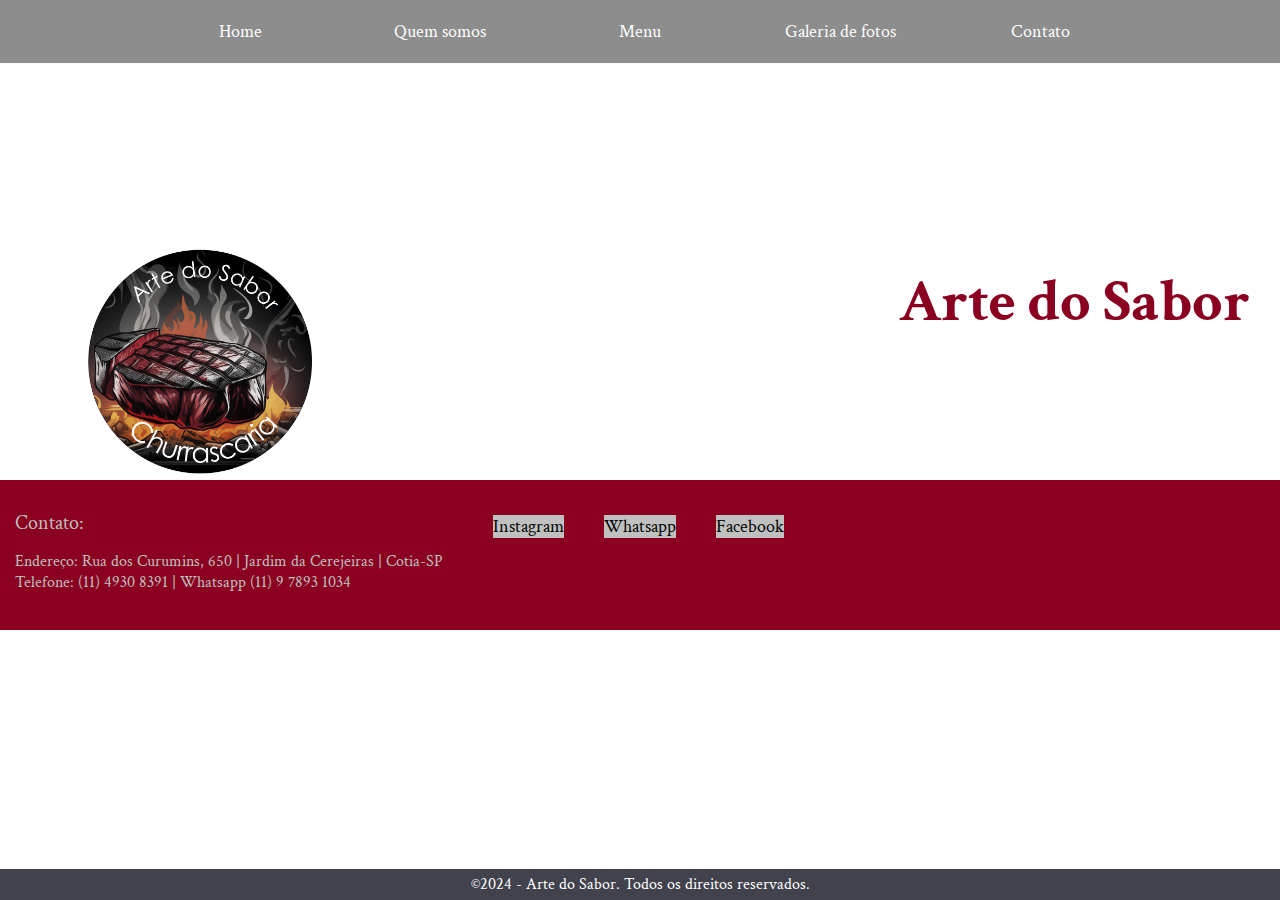
==== churrascaria/index.html @ d8a51585 "Estrutura do site em HTML e CSS" ====
<!DOCTYPE html>
<html lang="pt-BR">

<head>
    <meta charset="UTF-8">
    <meta name="viewport" content="width=device-width, initial-scale=1.0">
    <title>Arte do Sabor</title>
    <link rel="stylesheet" href="./css/styles.css">
    <link rel="preconnect" href="https://fonts.googleapis.com">
    <link rel="preconnect" href="https://fonts.gstatic.com" crossorigin>
    <link rel="preconnect" href="https://fonts.googleapis.com">
    <link rel="preconnect" href="https://fonts.gstatic.com" crossorigin>
    <link
        href="https://fonts.googleapis.com/css2?family=Crimson+Text:ital,wght@0,400;0,600;0,700;1,400;1,600;1,700&display=swap"
        rel="stylesheet">
</head>

<body>
    <header>
        <nav>
            <ul>
                <li><a href="index.html">Home</a></li>
                <li><a href="#">Quem somos</a></li>
                <li><a href="#">Menu</a></li>
                <li><a href="#">Galeria de fotos</a></li>
                <li><a href="#">Contato</a></li>
            </ul>

        </nav>
        <h1>Arte do Sabor</h1>
        <div class="mov"><a href="index.html"><img class="logo" src="./img/logo_churras.png"
                    alt="Logo da churrascaria"></a></div>

    </header>
    <main>
        <section>

        </section>
        <aside>

        </aside>
    </main>
    <footer>
        <div class="local">
            <ul>
                <li class="contact">Contato:</li>
                <li>Endereço: Rua dos Curumins, 650 | Jardim da Cerejeiras | Cotia-SP</li>
                <li>Telefone: (11) 4930 8391 | Whatsapp (11) 9 7893 1034</li>
            </ul>

            <div class="redes">
                <ul>
                    <li><a href="#">Instagram</a></li>
                    <li><a href="#">Whatsapp</a></li>
                    <li><a href="#">Facebook</a></li>
                </ul>
            </div>
        </div>

        

        <div class="copyrigth">
            <p> &copy;2024 - Arte do Sabor. Todos os direitos reservados.</p>
        </div>

    </footer>
</body>

</html>
---- churrascaria/css/styles.css ----
* {
    margin: 0;
    padding: 0;
    box-sizing: border-box;
    font-family: 'Crimson text';
}

header {
    height: 400px;
    background-image: url(https://images.pexels.com/photos/618773/pexels-photo-618773.jpeg?auto=compress&cs=tinysrgb&w=1260&h=750&dpr=1);
}

h1 {
    color: #8B0020;
    text-align: right;
    margin-top: 200px;
    font-size: 60px;
    margin-right: 30px;
    font-family: 'crimson text';
}

nav ul {
    display: flex;
    background-color: rgba(28, 28, 28, 0.5);
    align-items: center;
    justify-content: center;
    list-style: none;

}

nav ul li a {
    color: #ffffff;
    padding: 20px 40px;
    text-decoration: none;
    font-size: 18px;
    display: block;
    transition: .5s;
    width: 200px;
    text-align: center;
    font-family: 'crimson text';
}

nav ul li a:hover {
    color: #1c1c1c;
    background-color: #c0c0c0;
    padding: 15px;
    border-radius: 30px;
}

.logo {
    width: 500px;
}

.mov {
    margin-top: -120px;
    margin-left: -50px;
}

.local {
    height: 150px;
    background-color: #8B0020;
    margin-top: 80px;
    width: 100%;
}

.contact {
    font-size: 20px;
    padding: 15px 15px 15px 0px;
    font-family: 'crimson text';
    color: #c0c0c0;
}

.local {
    display: flex;
}

.local ul {
    color: #c0c0c0;
    font-size: 16px;
    padding: 15px;
    list-style-type: none;
}

.local ul li {
    color: #c0c0c0;
    list-style: none;
}

.redes ul {
    display: flex;

}

.redes ul li {
    padding: 20px;
    font-family: 'crimson';
    font-size: 18px;
    color: #c0c0c0;
    list-style: none;
}

.redes ul li a {
    background-color: #c0c0c0;
    text-decoration: none;
    color: black

}

.copyrigth {
    position: fixed;
    bottom: 0;
    width: 100%;
    text-align: center;
    padding: 5px;
    background-color: #41424c;
    color: #ffffff;
    font-family: 'crimson text';
    font-size: 16px;
}
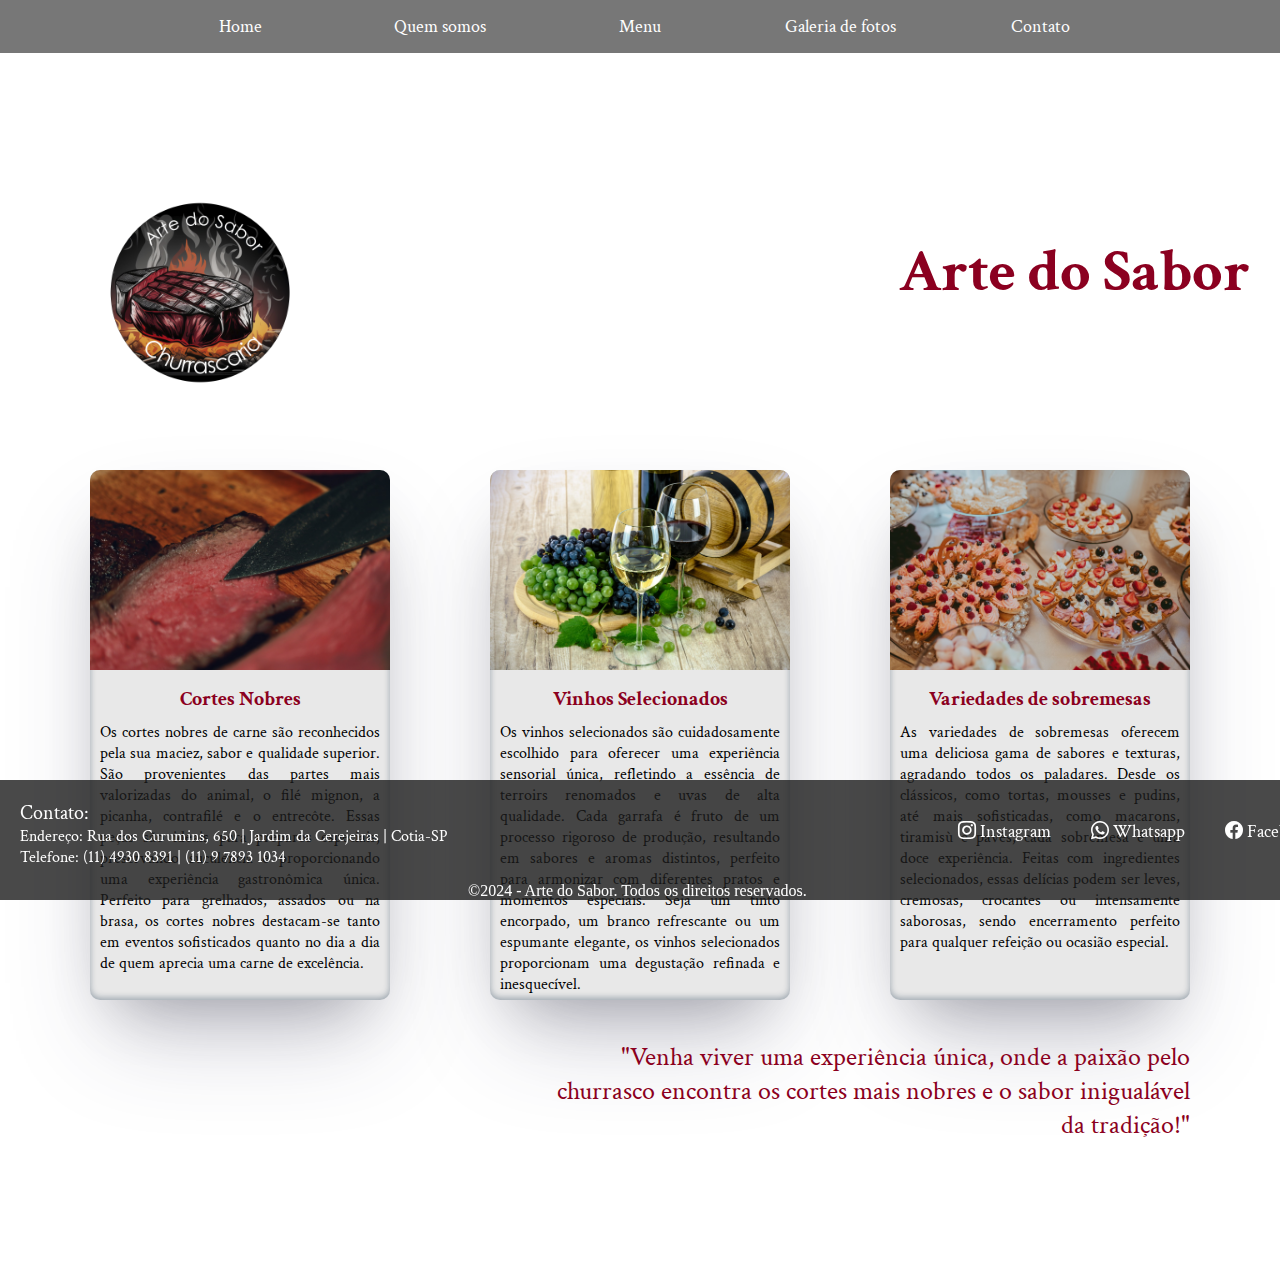
==== commit e2d68440: "atualizacao com a adicao de novas paginas" ====
--- a/churrascaria/index.html
+++ b/churrascaria/index.html
@@ -6,6 +6,7 @@
     <meta name="viewport" content="width=device-width, initial-scale=1.0">
     <title>Arte do Sabor</title>
     <link rel="stylesheet" href="./css/styles.css">
+    <link rel="stylesheet" href="https://cdn.jsdelivr.net/npm/bootstrap-icons@1.11.3/font/bootstrap-icons.min.css">
     <link rel="preconnect" href="https://fonts.googleapis.com">
     <link rel="preconnect" href="https://fonts.gstatic.com" crossorigin>
     <link rel="preconnect" href="https://fonts.googleapis.com">
@@ -13,6 +14,7 @@
     <link
         href="https://fonts.googleapis.com/css2?family=Crimson+Text:ital,wght@0,400;0,600;0,700;1,400;1,600;1,700&display=swap"
         rel="stylesheet">
+
 </head>
 
 <body>
@@ -20,47 +22,87 @@
         <nav>
             <ul>
                 <li><a href="index.html">Home</a></li>
-                <li><a href="#">Quem somos</a></li>
-                <li><a href="#">Menu</a></li>
-                <li><a href="#">Galeria de fotos</a></li>
-                <li><a href="#">Contato</a></li>
+                <li><a href="quem_somos.html">Quem somos</a></li>
+                <li><a href="menu.html">Menu</a></li>
+                <li><a href="galeria_de_fotos.html">Galeria de fotos</a></li>
+                <li><a href="contato.html">Contato</a></li>
             </ul>
+        </nav>
 
-        </nav>
         <h1>Arte do Sabor</h1>
-        <div class="mov"><a href="index.html"><img class="logo" src="./img/logo_churras.png"
-                    alt="Logo da churrascaria"></a></div>
+        <div>
+            <a href="index.html"><img class="logo" src="./img/logo_churras.png" alt="Logo da churrascaria"></a>
+        </div>
 
     </header>
     <main>
         <section>
+            <div class="cards">
+                <div class="card card1"><img src="./img/cortes_nobres.jpg" alt="Imagem de carne assada cortada">
+                    <h2>Cortes Nobres</h2>
+                    <p>Os cortes nobres de carne são reconhecidos pela sua maciez, sabor e qualidade superior.
+                        São provenientes das partes mais valorizadas do animal, o filé mignon, a picanha, contrafilé
+                        e o entrecôte. Essas peças são ideais para preparos especiais, preservando suculência e
+                        proporcionando uma experiência gastronômica única. Perfeito para grelhados, assados ou na
+                        brasa, os cortes nobres destacam-se tanto em eventos sofisticados quanto no dia a dia de quem
+                        aprecia uma carne de excelência.
+                    </p>
+                </div>
 
+                <div class="card card2"><img src="./img/vinhos.jpg" alt="Imagem de taças de vinho">
+                    <h2>Vinhos Selecionados</h2>
+                    <p>
+                        Os vinhos selecionados são cuidadosamente escolhido para oferecer uma experiência sensorial
+                        única,
+                        refletindo a essência de terroirs renomados e uvas de alta qualidade. Cada garrafa é fruto de um
+                        processo rigoroso de produção, resultando em sabores e aromas distintos, perfeito para armonizar
+                        com
+                        diferentes pratos e momentos especiais. Seja um tinto encorpado, um branco refrescante ou um
+                        espumante
+                        elegante, os vinhos selecionados proporcionam uma degustação refinada e inesquecível.
+                    </p>
+                </div>
+
+                <div class="card card3"><img src="./img/sobremesa.jpg" alt="Imagem de sobremesas">
+                    <h2>Variedades de sobremesas</h2>
+                    <p>
+                        As variedades de sobremesas oferecem uma deliciosa gama de sabores e texturas, agradando
+                        todos os paladares. Desde os clássicos, como tortas, mousses e pudins, até mais sofisticadas,
+                        como macarons, tiramisù e pavês, cada sobremesa é uma doce experiência. Feitas com ingredientes
+                        selecionados, essas delícias podem ser leves, cremosas, crocantes ou intensamente saborosas,
+                        sendo
+                        encerramento perfeito para qualquer refeição ou ocasião especial.
+                    </p>
+                </div>
+
+            </div>
+            
         </section>
         <aside>
-
+            <p>
+                "Venha viver uma experiência única, onde a paixão pelo churrasco encontra os cortes mais nobres e o sabor 
+                inigualável da tradição!"
+            </p>
         </aside>
+        
     </main>
     <footer>
         <div class="local">
             <ul>
                 <li class="contact">Contato:</li>
                 <li>Endereço: Rua dos Curumins, 650 | Jardim da Cerejeiras | Cotia-SP</li>
-                <li>Telefone: (11) 4930 8391 | Whatsapp (11) 9 7893 1034</li>
+                <li>Telefone: (11) 4930 8391 | (11) 9 7893 1034</li>
             </ul>
 
             <div class="redes">
                 <ul>
-                    <li><a href="#">Instagram</a></li>
-                    <li><a href="#">Whatsapp</a></li>
-                    <li><a href="#">Facebook</a></li>
+                    <li><a href="https://www.instagram.com/?hl=pt-br"><i class="bi bi-instagram"></i> Instagram</a></li>
+                    <li><a href="https://web.whatsapp.com/"><i class="bi bi-whatsapp"></i> Whatsapp</a></li>
+                    <li><a href="https://pt-br.facebook.com/"><i class="bi bi-facebook"></i> Facebook</a></li>
                 </ul>
+                <p class="copyrigth"> &copy;2024 - Arte do Sabor. Todos os direitos reservados.</p>
             </div>
-        </div>
 
-        
-
-        <div class="copyrigth">
-            <p> &copy;2024 - Arte do Sabor. Todos os direitos reservados.</p>
         </div>
 
     </footer>
--- a/churrascaria/css/styles.css
+++ b/churrascaria/css/styles.css
@@ -5,15 +5,15 @@
     font-family: 'Crimson text';
 }
 
-header {
-    height: 400px;
+header{
     background-image: url(https://images.pexels.com/photos/618773/pexels-photo-618773.jpeg?auto=compress&cs=tinysrgb&w=1260&h=750&dpr=1);
+    height: 350px; 
 }
 
 h1 {
     color: #8B0020;
     text-align: right;
-    margin-top: 200px;
+    margin-top: 180px;
     font-size: 60px;
     margin-right: 30px;
     font-family: 'crimson text';
@@ -21,16 +21,17 @@
 
 nav ul {
     display: flex;
-    background-color: rgba(28, 28, 28, 0.5);
+    background-color: rgba(28, 28, 28, 0.6);
     align-items: center;
     justify-content: center;
     list-style: none;
+    
 
 }
 
 nav ul li a {
     color: #ffffff;
-    padding: 20px 40px;
+    padding: 15px 40px;
     text-decoration: none;
     font-size: 18px;
     display: block;
@@ -43,31 +44,115 @@
 nav ul li a:hover {
     color: #1c1c1c;
     background-color: #c0c0c0;
-    padding: 15px;
+    padding: 17px 15px 13px 15px;
     border-radius: 30px;
+    
 }
 
 .logo {
-    width: 500px;
-}
-
-.mov {
-    margin-top: -120px;
-    margin-left: -50px;
+    width: 400px;
+    height: 225px;
+    position: absolute;
+    top: 180px;   
+}
+
+.cards{
+    display: flex;
+    justify-content: center;
+    margin-bottom: 140px;
+    
+}
+.card{
+    margin: 50px;
+    background-color: #e8e8e8;
+    width: 300px;
+    height: 530px;
+    border-radius: 10px;
+    text-align: center;
+    margin-top: 120px;
+    box-shadow: rgba(50, 50, 93, 0.25) 0px 50px 100px -20px, rgba(0, 0, 0, 0.3) 0px 30px 60px -30px, rgba(10, 37, 64, 0.35) 0px -2px 6px 0px inset;
+}
+.card1 h2{
+    text-align: center;
+    font-size: 20px;
+    margin-top: 10px;
+    margin-bottom: 10px;
+    width: 100%;
+    color: #8B0020;
+}
+.card1 p {
+    text-align: center;
+    text-align: justify;
+    margin: 0px 10px 10px 10px;
+    
+}
+
+.card2 h2{
+    text-align: center;
+    font-size: 20px;
+    margin-top: 10px;
+    margin-bottom: 10px;
+    width: 100%;
+    color: #8B0020;
+}
+
+.card2 p {
+    text-align: center;
+    text-align: justify;
+    margin: 0px 10px 10px 10px;
+    
+}
+
+.card3 h2{
+    text-align: center;
+    font-size: 20px;
+    margin-top: 10px;
+    margin-bottom: 10px;
+    width: 100%;
+    color: #8B0020; 
+}
+
+.card3 p {
+    text-align: center;
+    text-align: justify;
+    margin: 0px 10px 10px 10px;
+    
+}
+
+.card>img{
+    width: 100%;
+    border-top-left-radius: 10px;
+    border-top-right-radius: 10px;
+}
+
+aside p{
+    
+    color: #8B0020;
+    margin: -150px 200px 150px 0px;
+    /* margin-bottom: 180px; */
+    height: 80px;
+    font-size: 26px;
+    width: 50%;
+    text-align: justify;
+    position: relative;
+    left: 550px;
+    text-align: right;
+    
+
 }
 
 .local {
-    height: 150px;
-    background-color: #8B0020;
-    margin-top: 80px;
-    width: 100%;
+    position: fixed;
+    bottom: 0px;
+    height: 120px;
+    background-color: rgba(28, 28, 28, 0.8);
+    width: 100%;
+
 }
 
 .contact {
     font-size: 20px;
-    padding: 15px 15px 15px 0px;
     font-family: 'crimson text';
-    color: #c0c0c0;
 }
 
 .local {
@@ -75,19 +160,19 @@
 }
 
 .local ul {
-    color: #c0c0c0;
     font-size: 16px;
-    padding: 15px;
+    padding: 20px;
     list-style-type: none;
 }
 
 .local ul li {
-    color: #c0c0c0;
+    color: white;
     list-style: none;
 }
 
 .redes ul {
     display: flex;
+
 
 }
 
@@ -95,25 +180,26 @@
     padding: 20px;
     font-family: 'crimson';
     font-size: 18px;
-    color: #c0c0c0;
     list-style: none;
 }
 
-.redes ul li a {
-    background-color: #c0c0c0;
+.redes li a {
+    color: white;
     text-decoration: none;
-    color: black
-
+    position: relative;
+    left: 450px;
+    top: 0px;
+}
+.redes li a:hover {
+    color: #CD853F;
 }
 
 .copyrigth {
     position: fixed;
     bottom: 0;
     width: 100%;
-    text-align: center;
-    padding: 5px;
-    background-color: #41424c;
-    color: #ffffff;
-    font-family: 'crimson text';
+    color: white;
+    font-family: 'crimson';
     font-size: 16px;
+    
 }